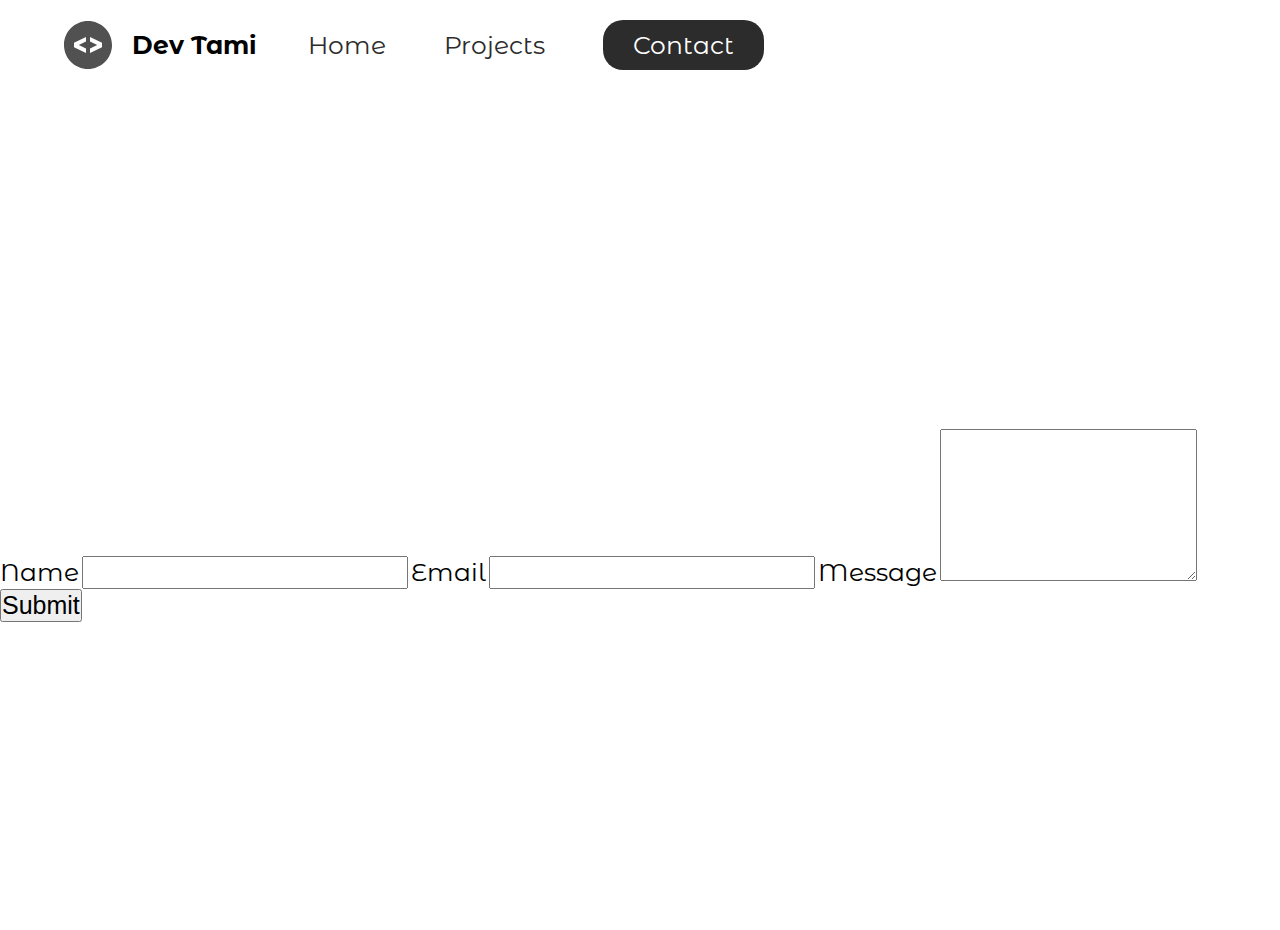
==== contact/index.html @ f842a657 "created project section" ====
<!DOCTYPE html>
<html lang="en">
<head>
    <meta charset="UTF-8">
    <meta http-equiv="X-UA-Compatible" content="IE=edge">
    <meta name="viewport" content="width=device-width, initial-scale=1.0">
    <link href="https://fonts.googleapis.com/css2?family=Montserrat+Alternates&display=swap" rel="stylesheet">
    <link rel="stylesheet" href="../styles/base.css">
    <title>Sass</title>
</head>
<body>
    <header class="main-head">
        <nav>
            <div class="logo">
                <img src="../icons/code.svg" alt="icon-logo">
                <h1>Dev Tami</h1>
            </div>
            <ul>
                <li><a href="../index.html">Home</a></li>
                <li><a href="../projects/">Projects</a></li>
                <li><a class="active" href="./index.html">Contact</a></li>
            </ul>
        </nav>
    </header>
    <section class="form-section">
        <form>
            <label for="name">Name</label>
            <input id="name" type="text" name="name" required>
            <label for="email">Email</label>
            <input id="email" type="email" name="email" required>
            <label for="message">Message</label>
            <textarea id="message" name="message"  cols="30" rows="10"></textarea>
            <button type="submit">Submit</button>
        </form>
    </section>
</body>
</html>
---- styles/base.css ----
* {
  margin: 0;
  padding: 0;
  -webkit-box-sizing: border-box;
          box-sizing: border-box;
}

html {
  font-size: 62.5%;
  scroll-behavior: smooth;
}

body {
  font-family: 'Montserrat Alternates', sans-serif;
}

h1 {
  font-size: 2.5rem;
}

li,
button,
label,
input,
a,
p {
  font-size: 2.5rem;
}

h2 {
  font-size: 4rem;
}

h3 {
  font-size: 2.5rem;
}

h4,
h5 {
  font-size: 2rem;
}

ul {
  list-style: none;
}

a {
  text-decoration: none;
  color: #2C2C2C;
}

.main-head {
  width: 95%;
  margin: 0 0 0 auto;
}

nav {
  display: -webkit-box;
  display: -ms-flexbox;
  display: flex;
  -webkit-box-pack: justify;
      -ms-flex-pack: justify;
          justify-content: space-between;
  -webkit-box-align: center;
      -ms-flex-align: center;
          align-items: center;
  -webkit-box-orient: horizontal;
  -webkit-box-direction: normal;
      -ms-flex-direction: row;
          flex-direction: row;
  min-height: 10vh;
  width: 60%;
  -ms-flex-wrap: wrap;
      flex-wrap: wrap;
}

nav .logo {
  display: -webkit-box;
  display: -ms-flexbox;
  display: flex;
  -webkit-box-pack: start;
      -ms-flex-pack: start;
          justify-content: flex-start;
  -webkit-box-align: center;
      -ms-flex-align: center;
          align-items: center;
  -webkit-box-orient: horizontal;
  -webkit-box-direction: normal;
      -ms-flex-direction: row;
          flex-direction: row;
  -webkit-box-flex: 1;
      -ms-flex: 1 1 10rem;
          flex: 1 1 10rem;
}

nav .logo h1 {
  margin: 2rem;
}

nav ul {
  display: -webkit-box;
  display: -ms-flexbox;
  display: flex;
  -ms-flex-pack: distribute;
      justify-content: space-around;
  -webkit-box-align: center;
      -ms-flex-align: center;
          align-items: center;
  -webkit-box-orient: horizontal;
  -webkit-box-direction: normal;
      -ms-flex-direction: row;
          flex-direction: row;
  -webkit-box-flex: 1;
      -ms-flex: 1 1 40rem;
          flex: 1 1 40rem;
}

.intro {
  min-height: 90vh;
  width: 90%;
  margin: auto;
  -ms-flex-wrap: wrap;
      flex-wrap: wrap;
  display: -webkit-box;
  display: -ms-flexbox;
  display: flex;
  -webkit-box-pack: justify;
      -ms-flex-pack: justify;
          justify-content: space-between;
  -webkit-box-align: center;
      -ms-flex-align: center;
          align-items: center;
  -webkit-box-orient: horizontal;
  -webkit-box-direction: normal;
      -ms-flex-direction: row;
          flex-direction: row;
}

.intro h2 {
  font-size: 5rem;
  padding-top: 2rem;
  background: -webkit-linear-gradient(left, #38D39F, #38A4D3);
  -webkit-background-clip: text;
  -webkit-text-fill-color: transparent;
  display: inline-block;
}

.intro h3 {
  font-size: 3rem;
  padding: 2rem 0rem;
}

.intro .intro-social {
  margin-top: 4rem;
}

.intro .intro-social a {
  margin-right: 3rem;
}

.intro .intro-social img {
  width: 5rem;
}

.intro-text,
.intro-image {
  -webkit-box-flex: 1;
      -ms-flex: 1 1 40rem;
          flex: 1 1 40rem;
}

.splach {
  position: absolute;
  top: 0%;
  right: 0%;
  height: 100%;
  z-index: -1;
}

.active {
  background: #2C2C2C;
  color: white;
  padding: 1rem 3rem;
  border-radius: 2rem;
}

/*ANIMATIONS*/
#plant-left {
  -webkit-animation: plant 1.5s ease infinite alternate;
          animation: plant 1.5s ease infinite alternate;
}

@-webkit-keyframes plant {
  from {
    -webkit-transform: translateY(0%);
            transform: translateY(0%);
  }
  to {
    -webkit-transform: translateY(-10%);
            transform: translateY(-10%);
  }
}

@keyframes plant {
  from {
    -webkit-transform: translateY(0%);
            transform: translateY(0%);
  }
  to {
    -webkit-transform: translateY(-10%);
            transform: translateY(-10%);
  }
}

#head {
  -webkit-animation: head 1.5s ease infinite alternate;
          animation: head 1.5s ease infinite alternate;
  -webkit-transform-origin: bottom;
          transform-origin: bottom;
}

@-webkit-keyframes head {
  from {
    -webkit-transform: rotateZ(-2deg);
            transform: rotateZ(-2deg);
  }
  to {
    -webkit-transform: rotateZ(2deg);
            transform: rotateZ(2deg);
  }
}

@keyframes head {
  from {
    -webkit-transform: rotateZ(-2deg);
            transform: rotateZ(-2deg);
  }
  to {
    -webkit-transform: rotateZ(2deg);
            transform: rotateZ(2deg);
  }
}

#clock-arrow {
  -webkit-animation: clock 3.5s infinite linear;
          animation: clock 3.5s infinite linear;
  transform-box: fill-box;
  -webkit-transform-origin: bottom;
          transform-origin: bottom;
}

@-webkit-keyframes clock {
  from {
    -webkit-transform: rotateZ(0deg);
            transform: rotateZ(0deg);
  }
  to {
    -webkit-transform: rotateZ(360deg);
            transform: rotateZ(360deg);
  }
}

@keyframes clock {
  from {
    -webkit-transform: rotateZ(0deg);
            transform: rotateZ(0deg);
  }
  to {
    -webkit-transform: rotateZ(360deg);
            transform: rotateZ(360deg);
  }
}

.projects {
  width: 90%;
  margin: auto;
  min-height: 90vh;
  display: -webkit-box;
  display: -ms-flexbox;
  display: flex;
  -webkit-box-pack: justify;
      -ms-flex-pack: justify;
          justify-content: space-between;
  -webkit-box-align: center;
      -ms-flex-align: center;
          align-items: center;
  -webkit-box-orient: horizontal;
  -webkit-box-direction: normal;
      -ms-flex-direction: row;
          flex-direction: row;
  text-align: center;
  -ms-flex-wrap: wrap;
      flex-wrap: wrap;
}

.projects img {
  width: 85%;
}

.travelly,
.elena {
  -webkit-box-flex: 1;
      -ms-flex: 1 1 40rem;
          flex: 1 1 40rem;
}

@media (max-width: 633px) {
  h2 {
    margin: 5rem;
  }
}

.form-section {
  min-height: 90vh;
  display: -webkit-box;
  display: -ms-flexbox;
  display: flex;
  -webkit-box-pack: center;
      -ms-flex-pack: center;
          justify-content: center;
  -webkit-box-align: center;
      -ms-flex-align: center;
          align-items: center;
  -webkit-box-orient: horizontal;
  -webkit-box-direction: normal;
      -ms-flex-direction: row;
          flex-direction: row;
  margin-top: 3rem;
}

@media (max-width: 1180px) {
  html {
    font-size: 53%;
  }
  .splach {
    display: none;
  }
  svg {
    width: 80%;
  }
  .main-head {
    width: 100%;
    background: -webkit-gradient(linear, left top, right top, from(#38D39F), to(#38A4D3));
    background: linear-gradient(left, #38D39F, #38A4D3);
  }
  nav {
    width: 100%;
  }
  .logo {
    margin-left: 5%;
  }
}

@media (max-width: 754px) {
  html {
    font-size: 45%;
  }
  svg {
    height: 60%;
  }
  .main-head {
    width: 100%;
  }
  nav .logo {
    display: -webkit-box;
    display: -ms-flexbox;
    display: flex;
    -webkit-box-pack: center;
        -ms-flex-pack: center;
            justify-content: center;
    -webkit-box-align: center;
        -ms-flex-align: center;
            align-items: center;
    -webkit-box-orient: vertical;
    -webkit-box-direction: normal;
        -ms-flex-direction: column;
            flex-direction: column;
    -webkit-box-flex: 1;
        -ms-flex: 1 1 20rem;
            flex: 1 1 20rem;
    margin-top: 2rem;
  }
  nav ul {
    -webkit-box-flex: 1;
        -ms-flex: 1 1 60rem;
            flex: 1 1 60rem;
    margin: 2rem 0rem;
  }
  .intro-text {
    margin-top: 5rem;
    text-align: center;
  }
  .intro-image {
    text-align: center;
  }
  .intro-social {
    display: -webkit-box;
    display: -ms-flexbox;
    display: flex;
    -webkit-box-pack: center;
        -ms-flex-pack: center;
            justify-content: center;
    -webkit-box-align: center;
        -ms-flex-align: center;
            align-items: center;
    -webkit-box-orient: horizontal;
    -webkit-box-direction: normal;
        -ms-flex-direction: row;
            flex-direction: row;
  }
  .intro-social a {
    margin: 2rem;
  }
}
/*# sourceMappingURL=base.css.map */
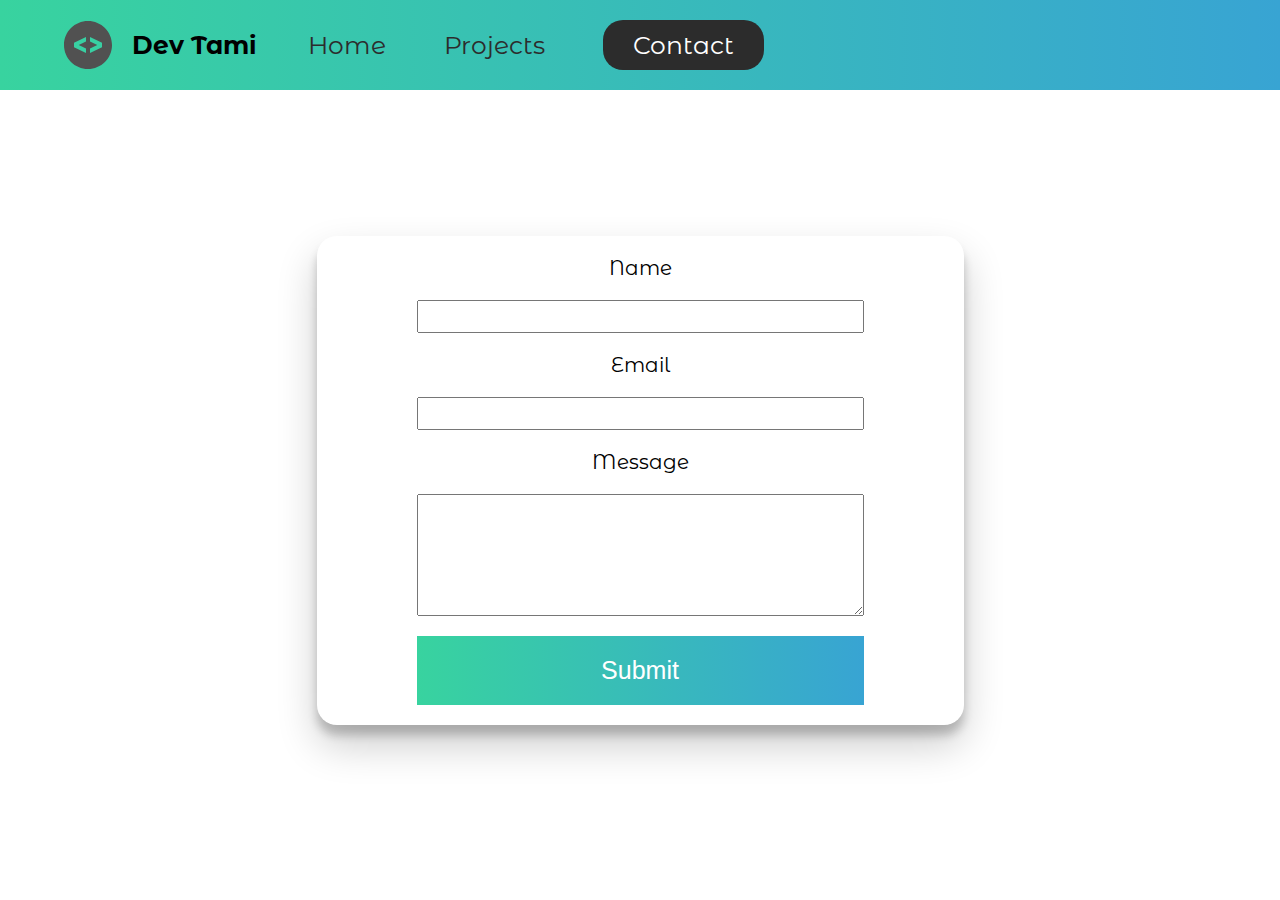
==== commit c65a01a8: "style contact section" ====
--- a/contact/index.html
+++ b/contact/index.html
@@ -9,19 +9,21 @@
     <title>Sass</title>
 </head>
 <body>
-    <header class="main-head">
-        <nav>
-            <div class="logo">
-                <img src="../icons/code.svg" alt="icon-logo">
-                <h1>Dev Tami</h1>
-            </div>
-            <ul>
-                <li><a href="../index.html">Home</a></li>
-                <li><a href="../projects/">Projects</a></li>
-                <li><a class="active" href="./index.html">Contact</a></li>
-            </ul>
-        </nav>
-    </header>
+    <div class="bg">
+        <header class="main-head">
+            <nav>
+                <div class="logo">
+                    <img src="../icons/code.svg" alt="icon-logo">
+                    <h1>Dev Tami</h1>
+                </div>
+                <ul>
+                    <li><a href="../index.html">Home</a></li>
+                    <li><a href="../projects/">Projects</a></li>
+                    <li><a class="active" href="./index.html">Contact</a></li>
+                </ul>
+            </nav>
+        </header>
+    </div>
     <section class="form-section">
         <form>
             <label for="name">Name</label>
@@ -29,7 +31,7 @@
             <label for="email">Email</label>
             <input id="email" type="email" name="email" required>
             <label for="message">Message</label>
-            <textarea id="message" name="message"  cols="30" rows="10"></textarea>
+            <textarea id="message" name="message"  cols="30" rows="5"></textarea>
             <button type="submit">Submit</button>
         </form>
     </section>
--- a/styles/base.css
+++ b/styles/base.css
@@ -49,6 +49,12 @@
   color: #2C2C2C;
 }
 
+.bg {
+  width: 100%;
+  background: -webkit-gradient(linear, left top, right top, from(#38D39F), to(#38A4D3));
+  background: linear-gradient(left, #38D39F, #38A4D3);
+}
+
 .main-head {
   width: 95%;
   margin: 0 0 0 auto;
@@ -311,7 +317,7 @@
 }
 
 .form-section {
-  min-height: 90vh;
+  min-height: 80vh;
   display: -webkit-box;
   display: -ms-flexbox;
   display: flex;
@@ -326,6 +332,66 @@
       -ms-flex-direction: row;
           flex-direction: row;
   margin-top: 3rem;
+}
+
+.form-section form {
+  padding: 2rem 10rem;
+  -webkit-box-shadow: 0px 10px 10px rgba(0, 0, 0, 0.2), 0px 20px 40px rgba(0, 0, 0, 0.2);
+          box-shadow: 0px 10px 10px rgba(0, 0, 0, 0.2), 0px 20px 40px rgba(0, 0, 0, 0.2);
+  display: -webkit-box;
+  display: -ms-flexbox;
+  display: flex;
+  -webkit-box-pack: center;
+      -ms-flex-pack: center;
+          justify-content: center;
+  -webkit-box-align: center;
+      -ms-flex-align: center;
+          align-items: center;
+  -webkit-box-orient: vertical;
+  -webkit-box-direction: normal;
+      -ms-flex-direction: column;
+          flex-direction: column;
+  border-radius: 2rem;
+}
+
+.form-section label {
+  font-size: 2rem;
+}
+
+.form-section input, .form-section textarea {
+  width: 100%;
+  margin: 2rem;
+}
+
+.form-section input:focus, .form-section textarea:focus {
+  outline: 2px solid black;
+}
+
+.form-section textarea {
+  font-family: 'Montserrat Alternates', sans-serif;
+  font-size: 2rem;
+}
+
+.form-section button {
+  width: 100%;
+  padding: 2rem;
+  background: -webkit-gradient(linear, left top, right top, from(#38D39F), to(#38A4D3));
+  background: linear-gradient(left, #38D39F, #38A4D3);
+  color: white;
+  border: none;
+  cursor: pointer;
+}
+
+.form-section button:hover {
+  background: -webkit-gradient(linear, left top, right top, from(#38A4D3), to(#38D39F));
+  background: linear-gradient(left, #38A4D3, #38D39F);
+}
+
+@media (max-width: 498px) {
+  form {
+    padding: 0;
+    width: 100%;
+  }
 }
 
 @media (max-width: 1180px) {
